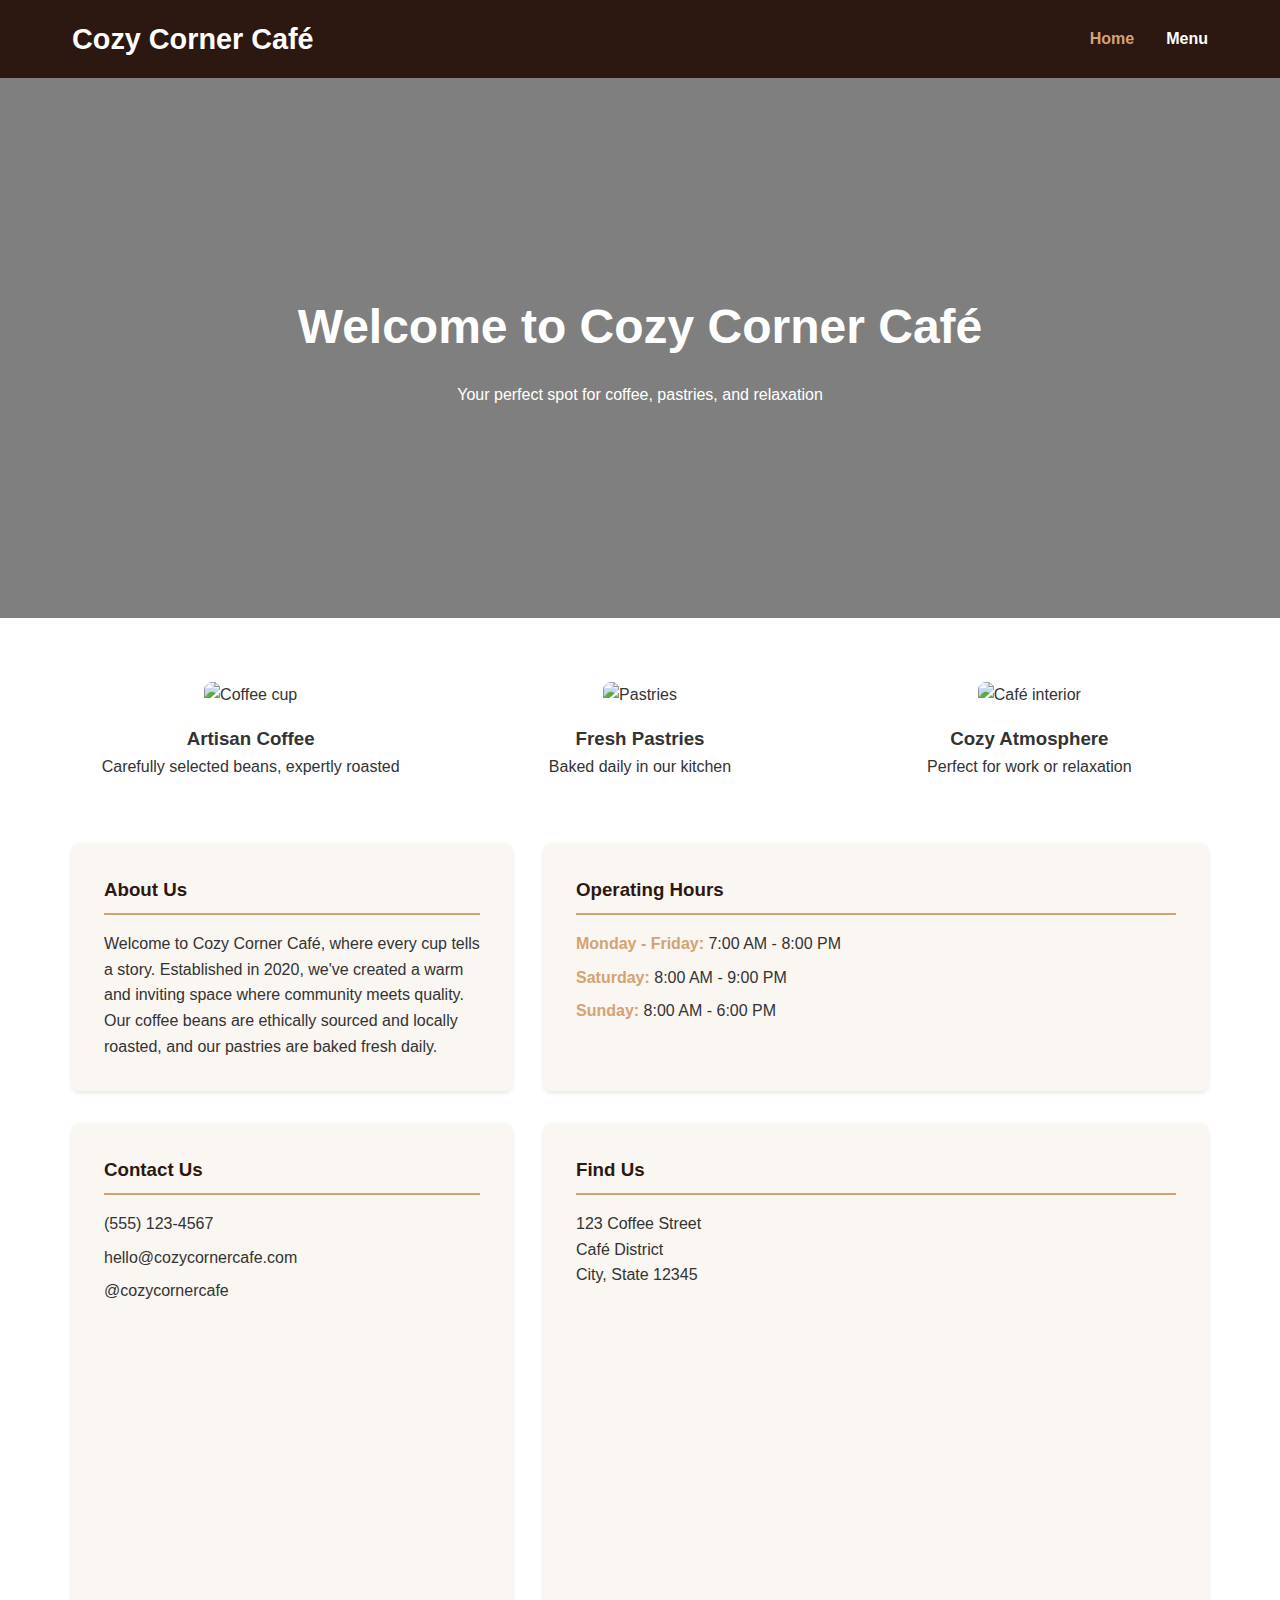
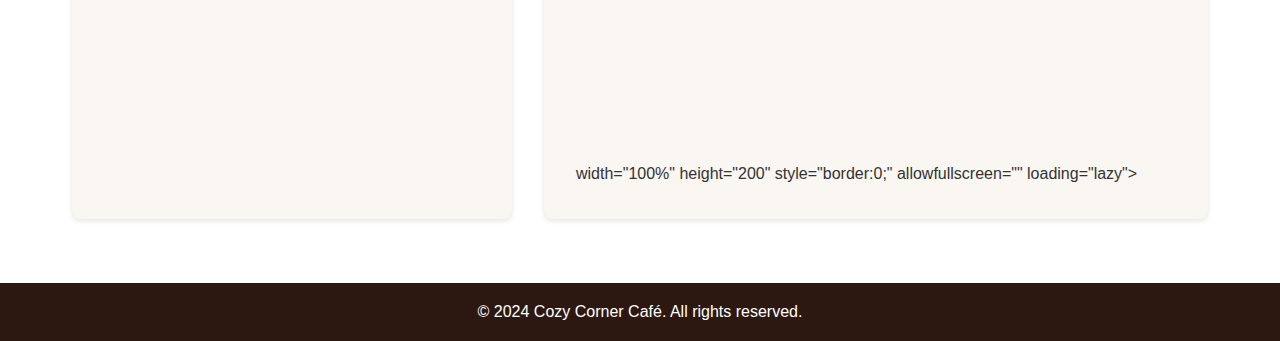
==== index.html @ 8e3e4414 "Initial commit" ====
<!DOCTYPE html>
<html lang="en">
<head>
    <meta charset="UTF-8">
    <meta name="viewport" content="width=device-width, initial-scale=1.0">
    <title>Cozy Corner Café</title>
    <link rel="stylesheet" href="styles.css">
</head>
<body>
    <nav>
        <div class="nav-container">
            <h1>Cozy Corner Café</h1>
            <ul>
                <li><a href="index.html" class="active">Home</a></li>
                <li><a href="menu.html">Menu</a></li>
            </ul>
        </div>
    </nav>

    <header class="hero">
        <div class="hero-content">
            <h2>Welcome to Cozy Corner Café</h2>
            <p>Your perfect spot for coffee, pastries, and relaxation</p>
        </div>
    </header>

    <main>
        <section class="features">
            <div class="feature">
                <img src="https://images.unsplash.com/photo-1495474472287-4d71bcdd2085" alt="Coffee cup">
                <h3>Artisan Coffee</h3>
                <p>Carefully selected beans, expertly roasted</p>
            </div>
            <div class="feature">
                <img src="https://images.unsplash.com/photo-1509440159596-0249088772ff" alt="Pastries">
                <h3>Fresh Pastries</h3>
                <p>Baked daily in our kitchen</p>
            </div>
            <div class="feature">
                <img src="https://images.unsplash.com/photo-1554118811-1e0d58224f24" alt="Café interior">
                <h3>Cozy Atmosphere</h3>
                <p>Perfect for work or relaxation</p>
            </div>
        </section>

        <section class="info-sections">
            <div class="info-block about">
                <h3>About Us</h3>
                <p>Welcome to Cozy Corner Café, where every cup tells a story. Established in 2020, we've created a warm and inviting space where community meets quality. Our coffee beans are ethically sourced and locally roasted, and our pastries are baked fresh daily.</p>
            </div>

            <div class="info-block hours">
                <h3>Operating Hours</h3>
                <ul>
                    <li><span>Monday - Friday:</span> 7:00 AM - 8:00 PM</li>
                    <li><span>Saturday:</span> 8:00 AM - 9:00 PM</li>
                    <li><span>Sunday:</span> 8:00 AM - 6:00 PM</li>
                </ul>
            </div>

            <div class="info-block contact">
                <h3>Contact Us</h3>
                <ul>
                    <li><i class="phone"></i> (555) 123-4567</li>
                    <li><i class="email"></i> hello@cozycornercafe.com</li>
                    <li><i class="social"></i> @cozycornercafe</li>
                </ul>
            </div>

            <div class="info-block location">
                <h3>Find Us</h3>
                <p>123 Coffee Street<br>
                   Café District<br>
                   City, State 12345</p>
                <div class="map-container">
                    <iframe 
                        "<iframe src="https://www.google.com/maps/embed?pb=!1m18!1m12!1m3!1d3154.96133640878!2d29.103362676506098!3d37.74405127199318!2m3!1f0!2f0!3f0!3m2!1i1024!2i768!4f13.1!3m3!1m2!1s0x14c73fabbbf14141%3A0xe3e424a8625c51fb!2sBerliner!5e0!3m2!1sen!2str!4v1735140760975!5m2!1sen!2str" width="600" height="450" style="border:0;" allowfullscreen="" loading="lazy" referrerpolicy="no-referrer-when-downgrade"></iframe>
                        width="100%" 
                        height="200" 
                        style="border:0;" 
                        allowfullscreen="" 
                        loading="lazy">
                    </iframe>
                </div>
            </div>
        </section>
    </main>

    <footer>
        <p>&copy; 2024 Cozy Corner Café. All rights reserved.</p>
    </footer>
</body>
</html>
---- styles.css ----
/* General Styles */
* {
    margin: 0;
    padding: 0;
    box-sizing: border-box;
}

body {
    font-family: 'Arial', sans-serif;
    line-height: 1.6;
    color: #333;
}

/* Navigation */
nav {
    background-color: #2c1810;
    padding: 1rem 0;
}

.nav-container {
    max-width: 1200px;
    margin: 0 auto;
    padding: 0 2rem;
    display: flex;
    justify-content: space-between;
    align-items: center;
}

nav h1 {
    color: #fff;
    font-size: 1.8rem;
}

nav ul {
    list-style: none;
    display: flex;
    gap: 2rem;
}

nav a {
    color: #fff;
    text-decoration: none;
    font-weight: bold;
}

nav a.active {
    color: #d4a373;
}

/* Hero Section */
.hero {
    background-image: linear-gradient(rgba(0,0,0,0.5), rgba(0,0,0,0.5)), url('https://images.unsplash.com/photo-1495474472287-4d71bcdd2085');
    background-size: cover;
    background-position: center;
    height: 60vh;
    display: flex;
    align-items: center;
    justify-content: center;
    text-align: center;
    color: #fff;
}

.hero-content {
    padding: 2rem;
}

.hero h2 {
    font-size: 3rem;
    margin-bottom: 1rem;
}

/* Features Section */
.features {
    max-width: 1200px;
    margin: 4rem auto;
    padding: 0 2rem;
    display: grid;
    grid-template-columns: repeat(auto-fit, minmax(300px, 1fr));
    gap: 2rem;
}

.feature {
    text-align: center;
}

.feature img {
    width: 100%;
    height: 200px;
    object-fit: cover;
    border-radius: 8px;
    margin-bottom: 1rem;
}

/* Menu Page */
.menu-page {
    max-width: 1200px;
    margin: 2rem auto;
    padding: 0 2rem;
}

.menu-page h2 {
    text-align: center;
    margin-bottom: 2rem;
    color: #2c1810;
}

.menu-section {
    margin-bottom: 3rem;
}

.menu-section h3 {
    color: #d4a373;
    margin-bottom: 1.5rem;
    border-bottom: 2px solid #d4a373;
    padding-bottom: 0.5rem;
}

.menu-items {
    display: grid;
    grid-template-columns: repeat(auto-fit, minmax(250px, 1fr));
    gap: 2rem;
}

.menu-item {
    background-color: #fff;
    padding: 1.5rem;
    border-radius: 8px;
    box-shadow: 0 2px 5px rgba(0,0,0,0.1);
}

.menu-item h4 {
    color: #2c1810;
    margin-bottom: 0.5rem;
}

.price {
    color: #d4a373;
    font-weight: bold;
    margin-bottom: 0.5rem;
}

.description {
    color: #666;
    font-size: 0.9rem;
}

/* Footer */
footer {
    background-color: #2c1810;
    color: #fff;
    text-align: center;
    padding: 1rem;
    margin-top: 2rem;
}

/* Info Sections */
.info-sections {
    max-width: 1200px;
    margin: 4rem auto;
    padding: 0 2rem;
    display: grid;
    grid-template-columns: repeat(2, 1fr);
    gap: 2rem;
}

.info-block {
    padding: 2rem;
    background-color: #faf6f1;
    border-radius: 8px;
    box-shadow: 0 2px 5px rgba(0,0,0,0.1);
}

.info-block h3 {
    color: #2c1810;
    margin-bottom: 1rem;
    border-bottom: 2px solid #d4a373;
    padding-bottom: 0.5rem;
}

.info-block ul {
    list-style: none;
}

.info-block li {
    margin-bottom: 0.5rem;
}

.info-block span {
    font-weight: bold;
    color: #d4a373;
}

.map-container {
    margin-top: 1rem;
    width: 100%;
}

/* Footer Info Section */
.footer-info {
    background-color: #faf6f1;
    padding: 3rem 0;
    margin-top: 4rem;
}

.info-container {
    max-width: 1200px;
    margin: 0 auto;
    padding: 0 2rem;
    display: grid;
    grid-template-columns: repeat(3, 1fr);
    gap: 2rem;
}

.info-column h3 {
    color: #2c1810;
    margin-bottom: 1rem;
}

.info-column ul {
    list-style: none;
}

.info-column li {
    margin-bottom: 0.5rem;
}

/* Responsive Design */
@media (max-width: 768px) {
    .nav-container {
        flex-direction: column;
        text-align: center;
        gap: 1rem;
    }

    .hero h2 {
        font-size: 2rem;
    }

    .info-sections {
        grid-template-columns: 1fr;
    }
    
    .info-container {
        grid-template-columns: 1fr;
        text-align: center;
    }
}
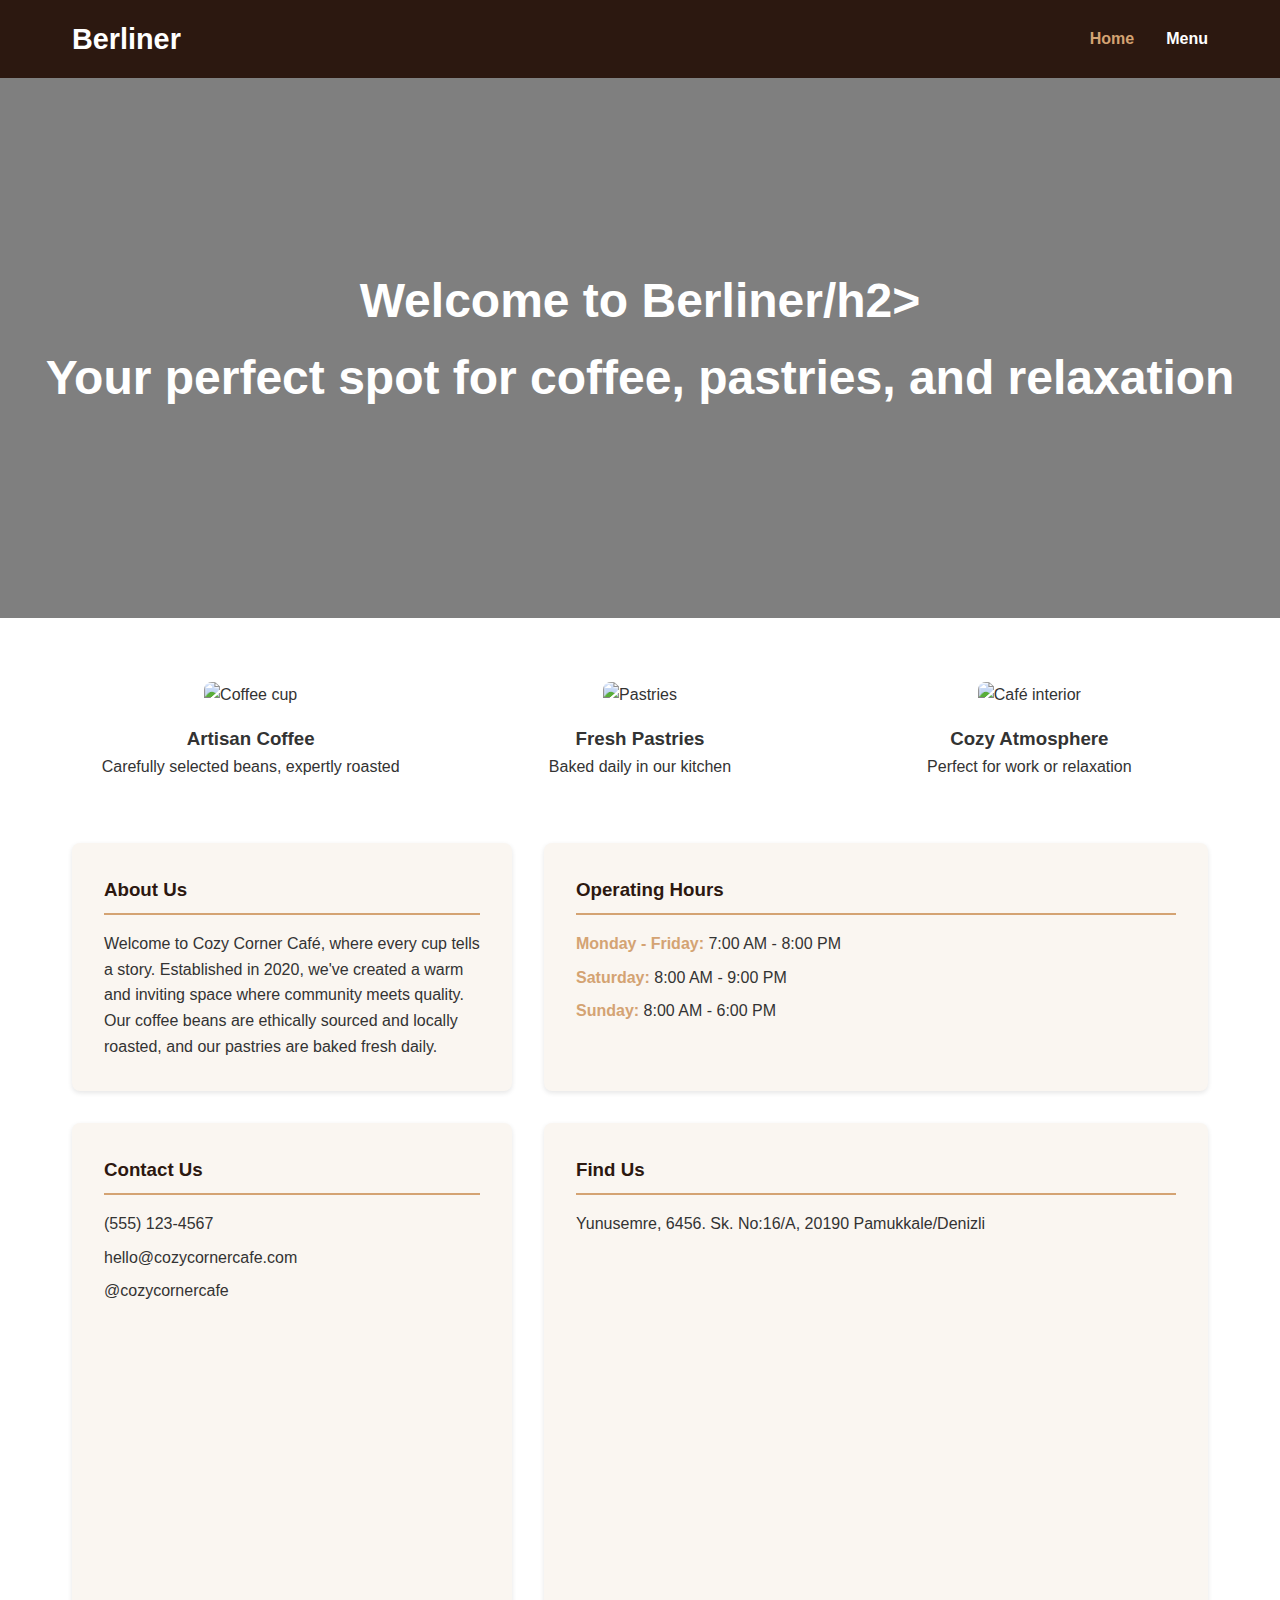
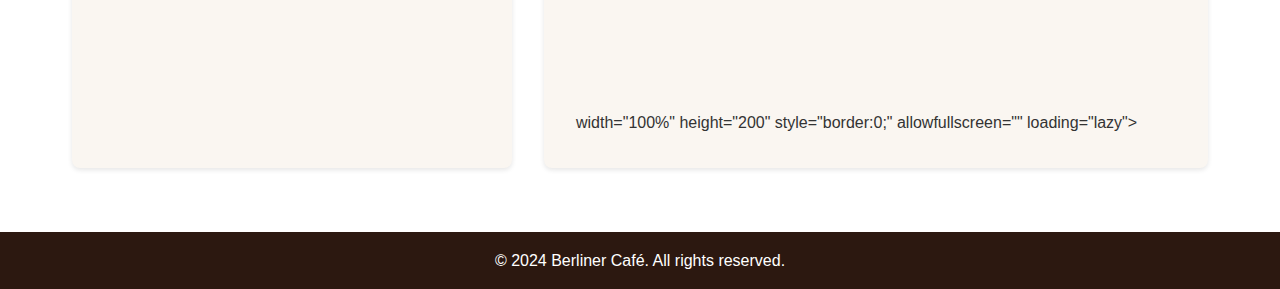
==== commit 3d7b718d: "second" ====
--- a/index.html
+++ b/index.html
@@ -9,7 +9,7 @@
 <body>
     <nav>
         <div class="nav-container">
-            <h1>Cozy Corner Café</h1>
+            <h1>Berliner</h1>
             <ul>
                 <li><a href="index.html" class="active">Home</a></li>
                 <li><a href="menu.html">Menu</a></li>
@@ -19,7 +19,7 @@
 
     <header class="hero">
         <div class="hero-content">
-            <h2>Welcome to Cozy Corner Café</h2>
+            <h2>Welcome to Berliner/h2>
             <p>Your perfect spot for coffee, pastries, and relaxation</p>
         </div>
     </header>
@@ -69,9 +69,7 @@
 
             <div class="info-block location">
                 <h3>Find Us</h3>
-                <p>123 Coffee Street<br>
-                   Café District<br>
-                   City, State 12345</p>
+                <p>Yunusemre, 6456. Sk. No:16/A, 20190 Pamukkale/Denizli</p>
                 <div class="map-container">
                     <iframe 
                         "<iframe src="https://www.google.com/maps/embed?pb=!1m18!1m12!1m3!1d3154.96133640878!2d29.103362676506098!3d37.74405127199318!2m3!1f0!2f0!3f0!3m2!1i1024!2i768!4f13.1!3m3!1m2!1s0x14c73fabbbf14141%3A0xe3e424a8625c51fb!2sBerliner!5e0!3m2!1sen!2str!4v1735140760975!5m2!1sen!2str" width="600" height="450" style="border:0;" allowfullscreen="" loading="lazy" referrerpolicy="no-referrer-when-downgrade"></iframe>
@@ -87,7 +85,7 @@
     </main>
 
     <footer>
-        <p>&copy; 2024 Cozy Corner Café. All rights reserved.</p>
+        <p>&copy; 2024 Berliner Café. All rights reserved.</p>
     </footer>
 </body>
 </html> 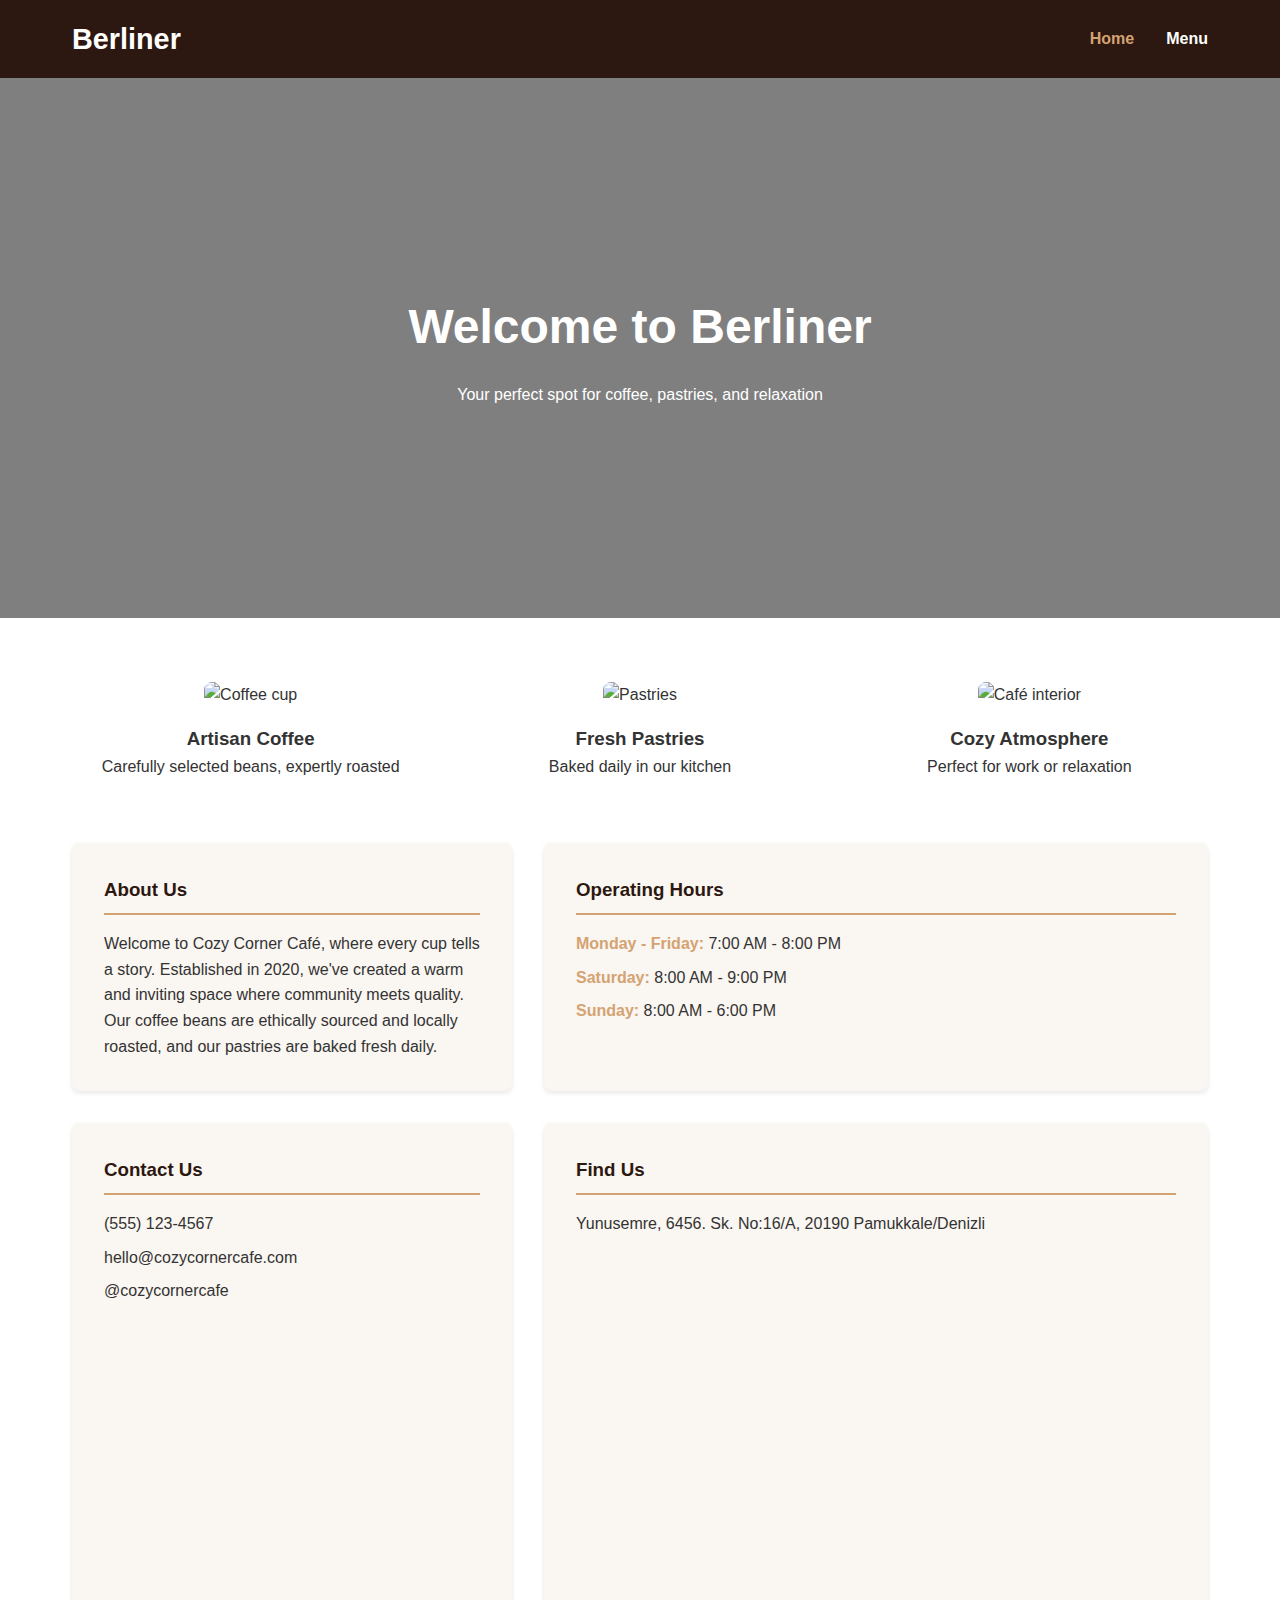
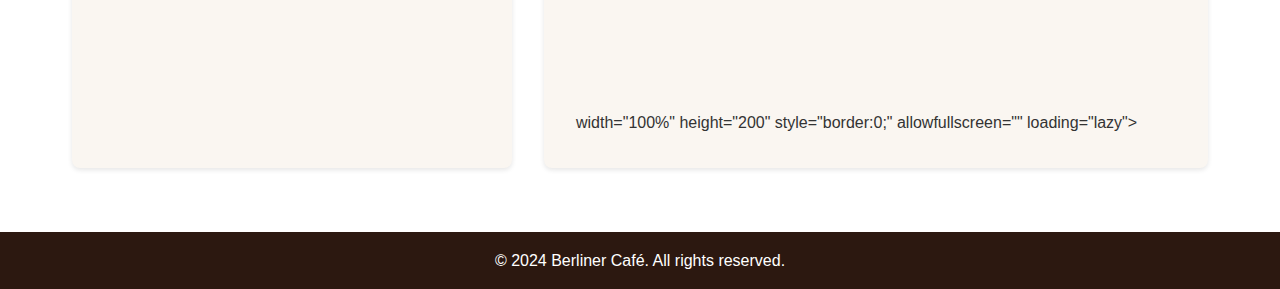
==== commit 5968e9a8: "goo" ====
--- a/index.html
+++ b/index.html
@@ -3,7 +3,7 @@
 <head>
     <meta charset="UTF-8">
     <meta name="viewport" content="width=device-width, initial-scale=1.0">
-    <title>Cozy Corner Café</title>
+    <title>Berliner Café</title>
     <link rel="stylesheet" href="styles.css">
 </head>
 <body>
@@ -11,7 +11,7 @@
         <div class="nav-container">
             <h1>Berliner</h1>
             <ul>
-                <li><a href="index.html" class="active">Home</a></li>
+                <li><a href="/" class="active">Home</a></li>
                 <li><a href="menu.html">Menu</a></li>
             </ul>
         </div>
@@ -19,7 +19,7 @@
 
     <header class="hero">
         <div class="hero-content">
-            <h2>Welcome to Berliner/h2>
+            <h2>Welcome to Berliner</h2>
             <p>Your perfect spot for coffee, pastries, and relaxation</p>
         </div>
     </header>
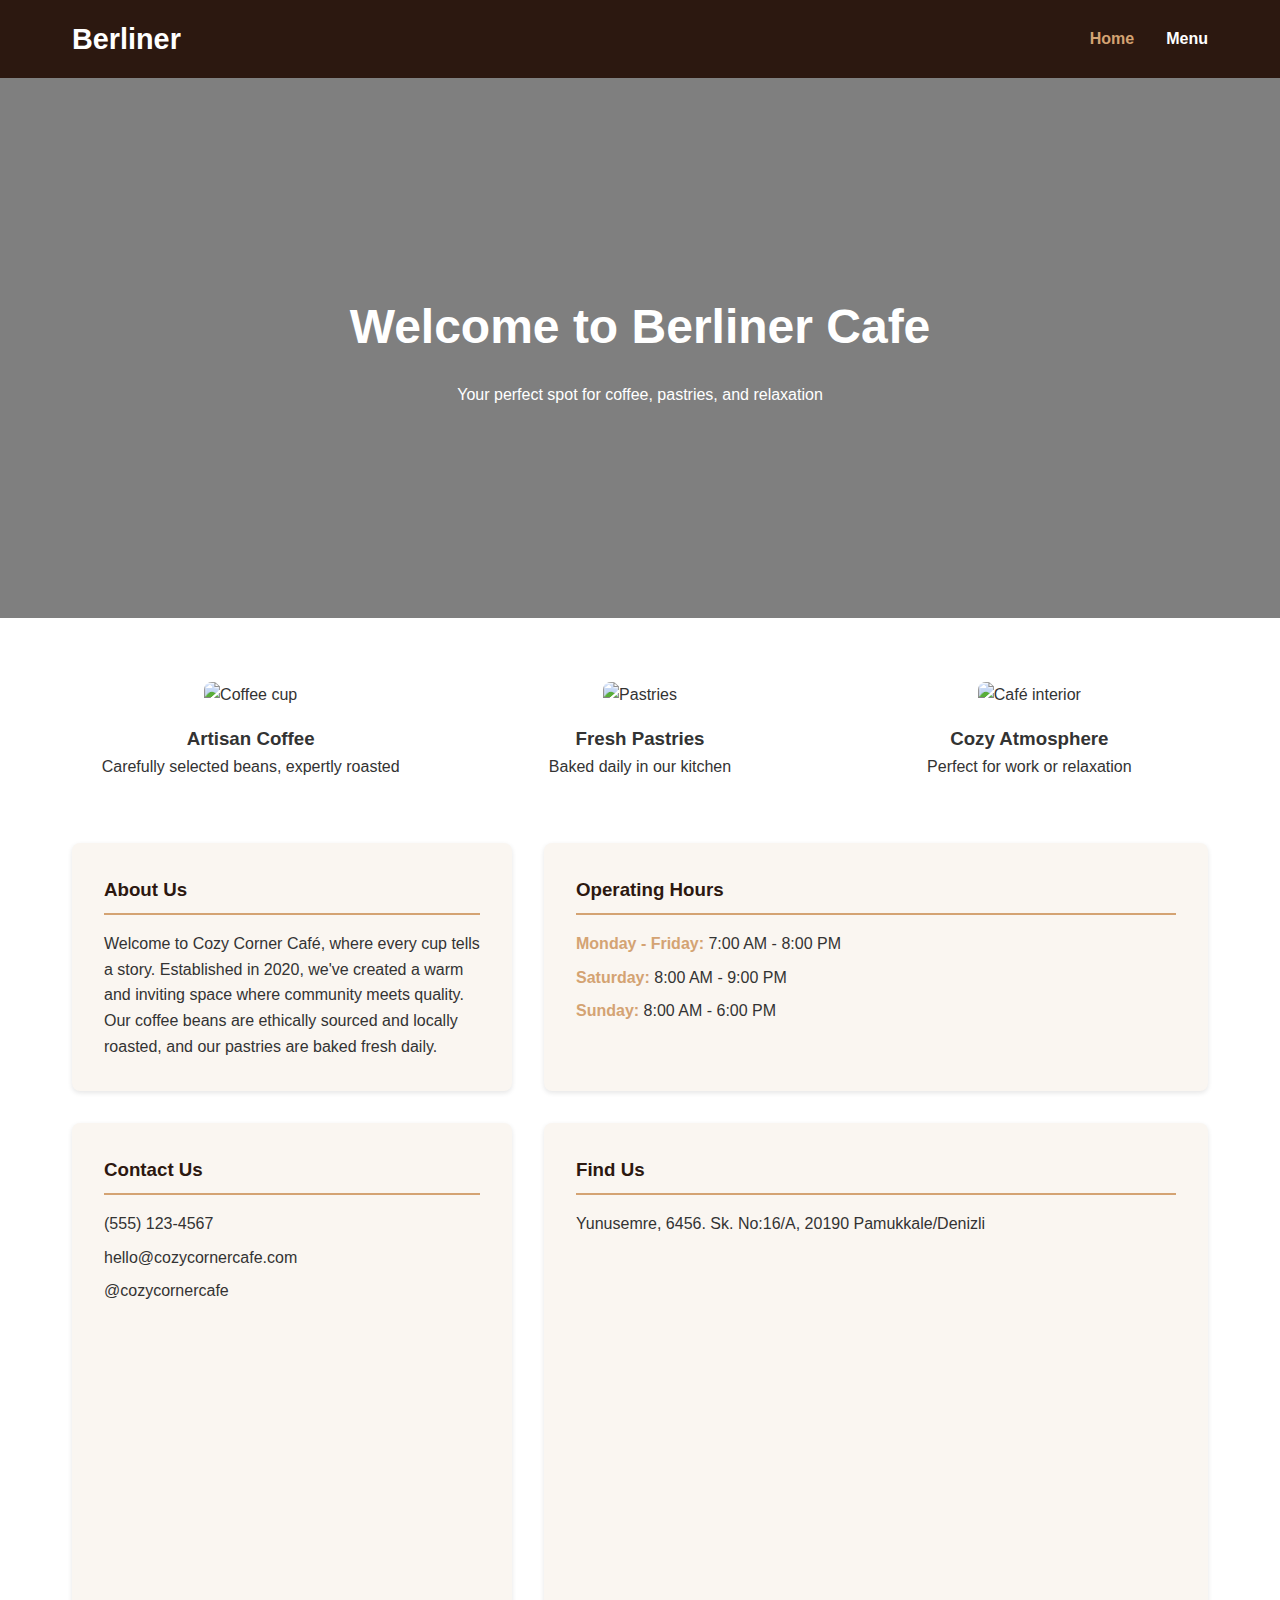
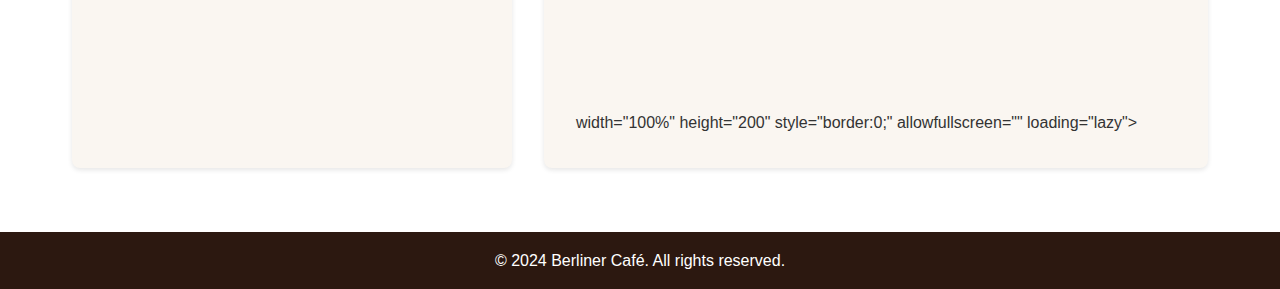
==== commit d4dbc960: "addings" ====
--- a/index.html
+++ b/index.html
@@ -19,7 +19,7 @@
 
     <header class="hero">
         <div class="hero-content">
-            <h2>Welcome to Berliner</h2>
+            <h2>Welcome to Berliner Cafe</h2>
             <p>Your perfect spot for coffee, pastries, and relaxation</p>
         </div>
     </header>
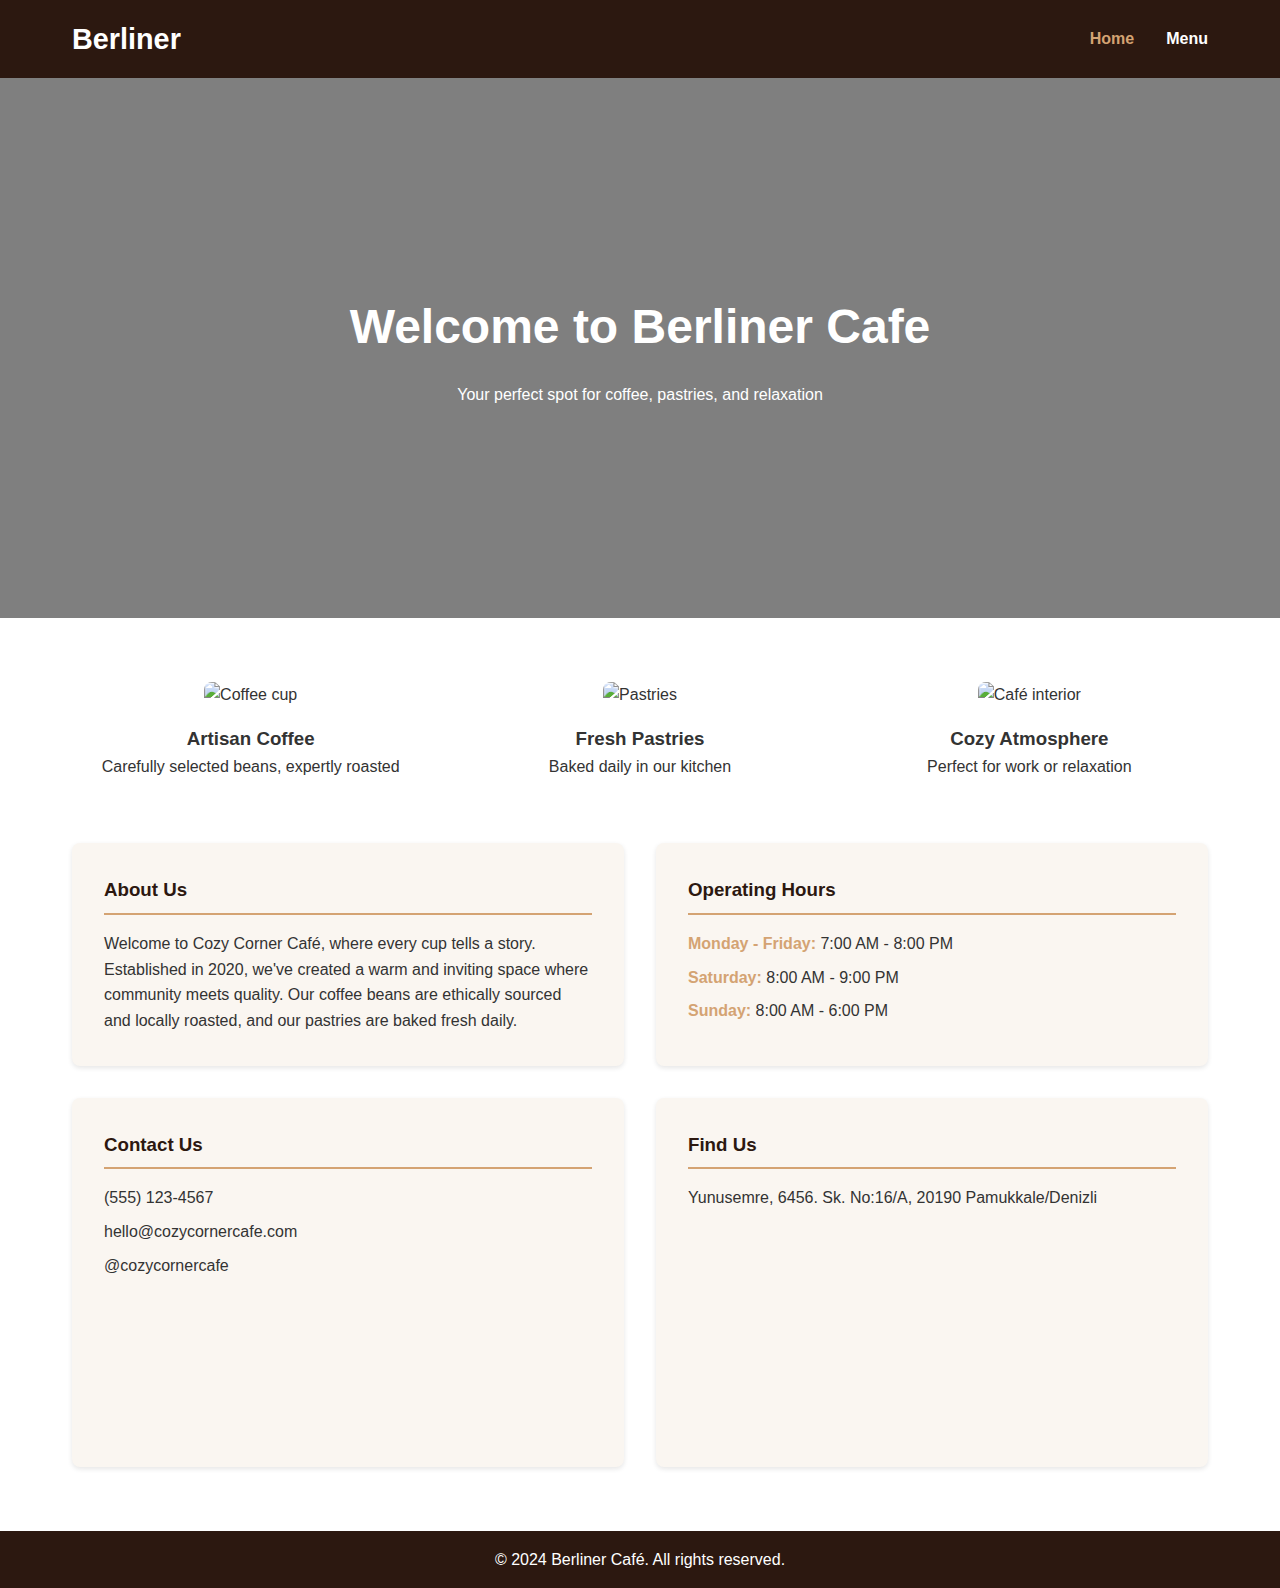
==== commit 2e559715: "yeah" ====
--- a/index.html
+++ b/index.html
@@ -27,7 +27,7 @@
     <main>
         <section class="features">
             <div class="feature">
-                <img src="https://images.unsplash.com/photo-1495474472287-4d71bcdd2085" alt="Coffee cup">
+                <img src="images/coffee.jpg" alt="Coffee cup">
                 <h3>Artisan Coffee</h3>
                 <p>Carefully selected beans, expertly roasted</p>
             </div>
@@ -72,7 +72,7 @@
                 <p>Yunusemre, 6456. Sk. No:16/A, 20190 Pamukkale/Denizli</p>
                 <div class="map-container">
                     <iframe 
-                        "<iframe src="https://www.google.com/maps/embed?pb=!1m18!1m12!1m3!1d3154.96133640878!2d29.103362676506098!3d37.74405127199318!2m3!1f0!2f0!3f0!3m2!1i1024!2i768!4f13.1!3m3!1m2!1s0x14c73fabbbf14141%3A0xe3e424a8625c51fb!2sBerliner!5e0!3m2!1sen!2str!4v1735140760975!5m2!1sen!2str" width="600" height="450" style="border:0;" allowfullscreen="" loading="lazy" referrerpolicy="no-referrer-when-downgrade"></iframe>
+                        src="https://www.google.com/maps/embed?pb=!1m18!1m12!1m3!1d3147.6797907618744!2d29.0912493!3d37.9183873!2m3!1f0!2f0!3f0!3m2!1i1024!2i768!4f13.1!3m3!1m2!1s0x14c73fb0102e3df9%3A0x9f0d12d5c05c0e0e!2sYunusemre%2C%206456.%20Sk.%20No%3A16%2FA%2C%2020190%20Pamukkale%2FDenizli!5e0!3m2!1sen!2str!4v1629789012345!5m2!1sen!2str"
                         width="100%" 
                         height="200" 
                         style="border:0;" 
